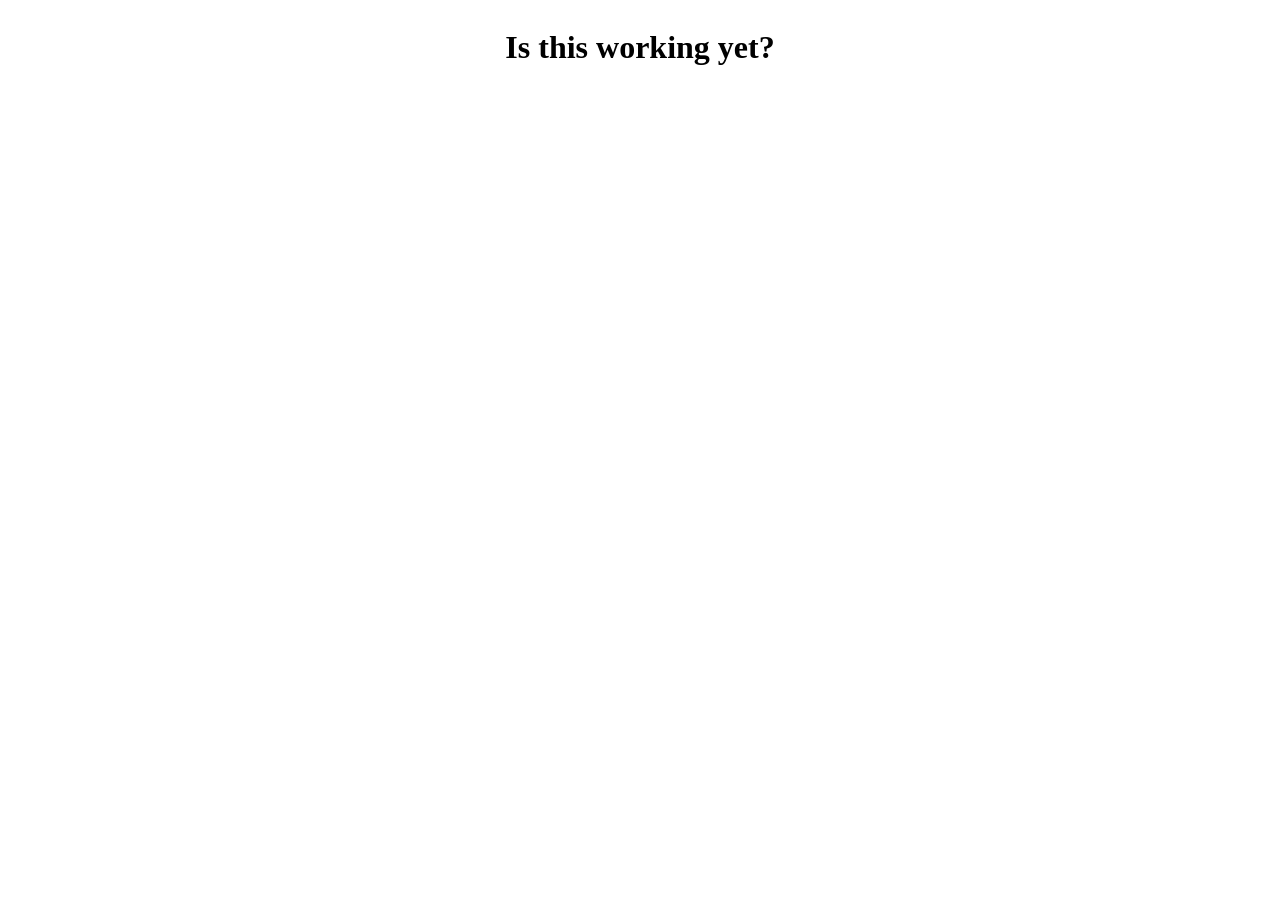
==== www/index.html @ f563505e "feat: we are serving files!!!" ====
<!DOCTYPE html>
<html lang="en">
<head>
	<meta charset="UTF-8">
	<meta name="viewport" content="width=<h1>, initial-scale=1.0">
	<title>Document</title>
	<link rel="stylesheet" href="assets/style.css">
</head>
<body>
	<h1>Is this working yet?</h1>
</body>
</html>
---- www/assets/style.css ----
root {
	font-family: sans-serif;
}
body {
	display: flex;
	justify-content: center;
	align-items: center;
	height: 100%;
}
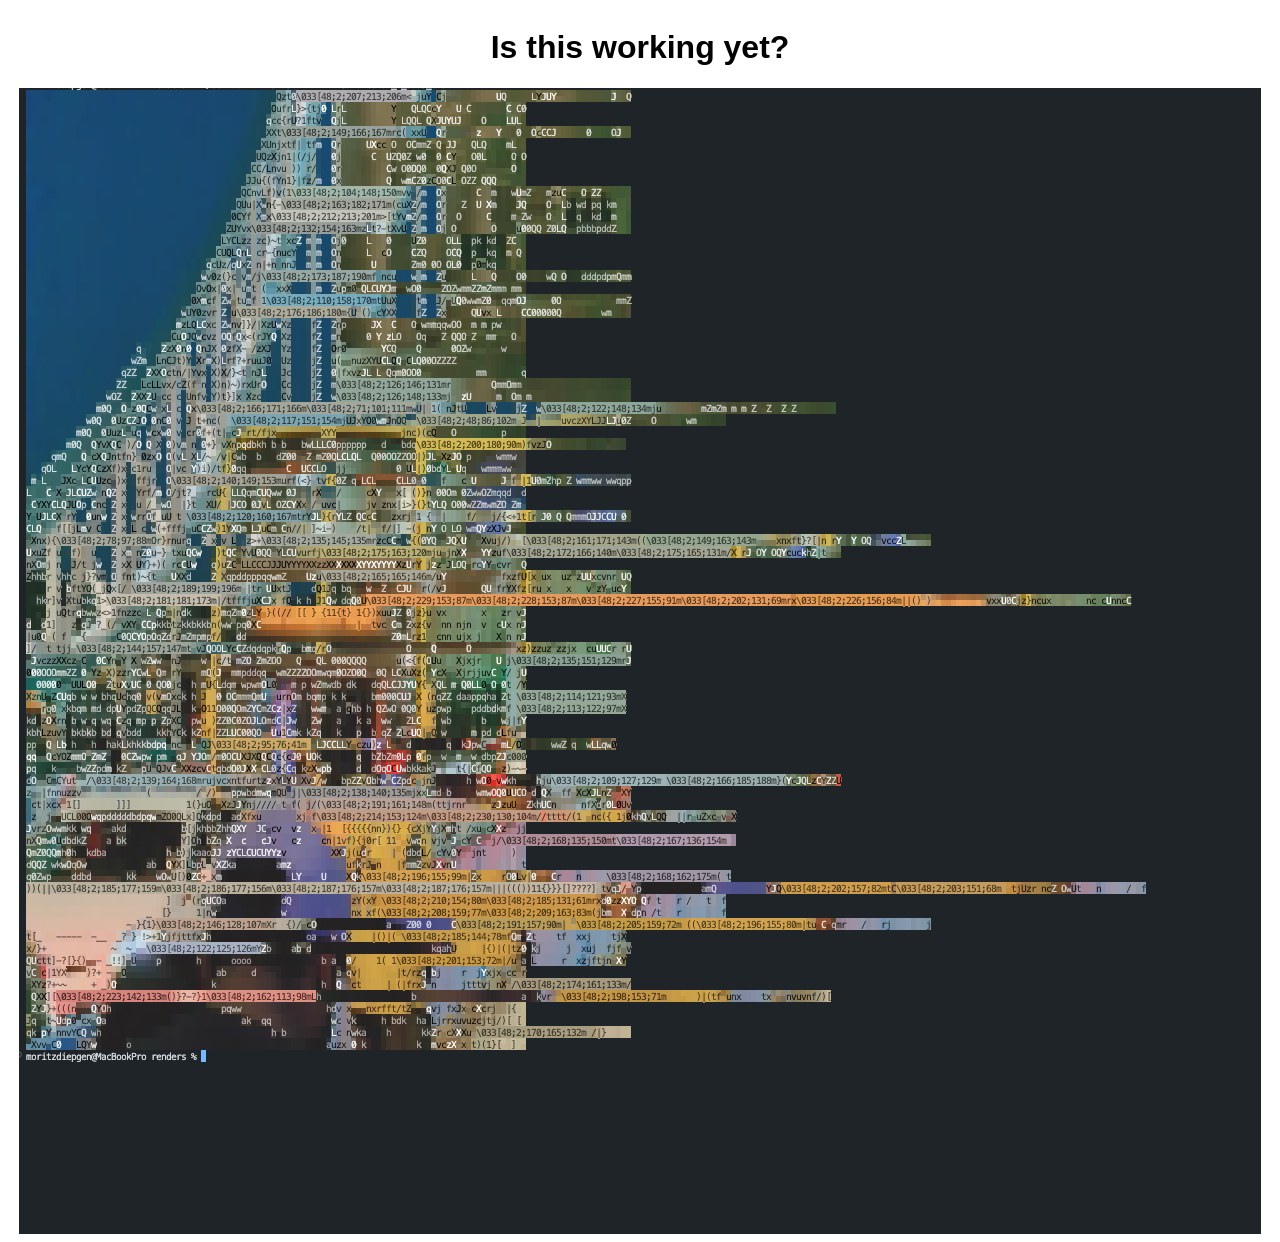
==== commit a9de48b7: "feat: serving larger files too" ====
--- a/www/index.html
+++ b/www/index.html
@@ -8,5 +8,6 @@
 </head>
 <body>
 	<h1>Is this working yet?</h1>
+	<img src="assets/img/test.png" alt="">
 </body>
 </html>
--- a/www/assets/style.css
+++ b/www/assets/style.css
@@ -1,4 +1,4 @@
-root {
+:root {
 	font-family: sans-serif;
 }
 body {
@@ -6,4 +6,5 @@
 	justify-content: center;
 	align-items: center;
 	height: 100%;
+	flex-direction: column;
 }
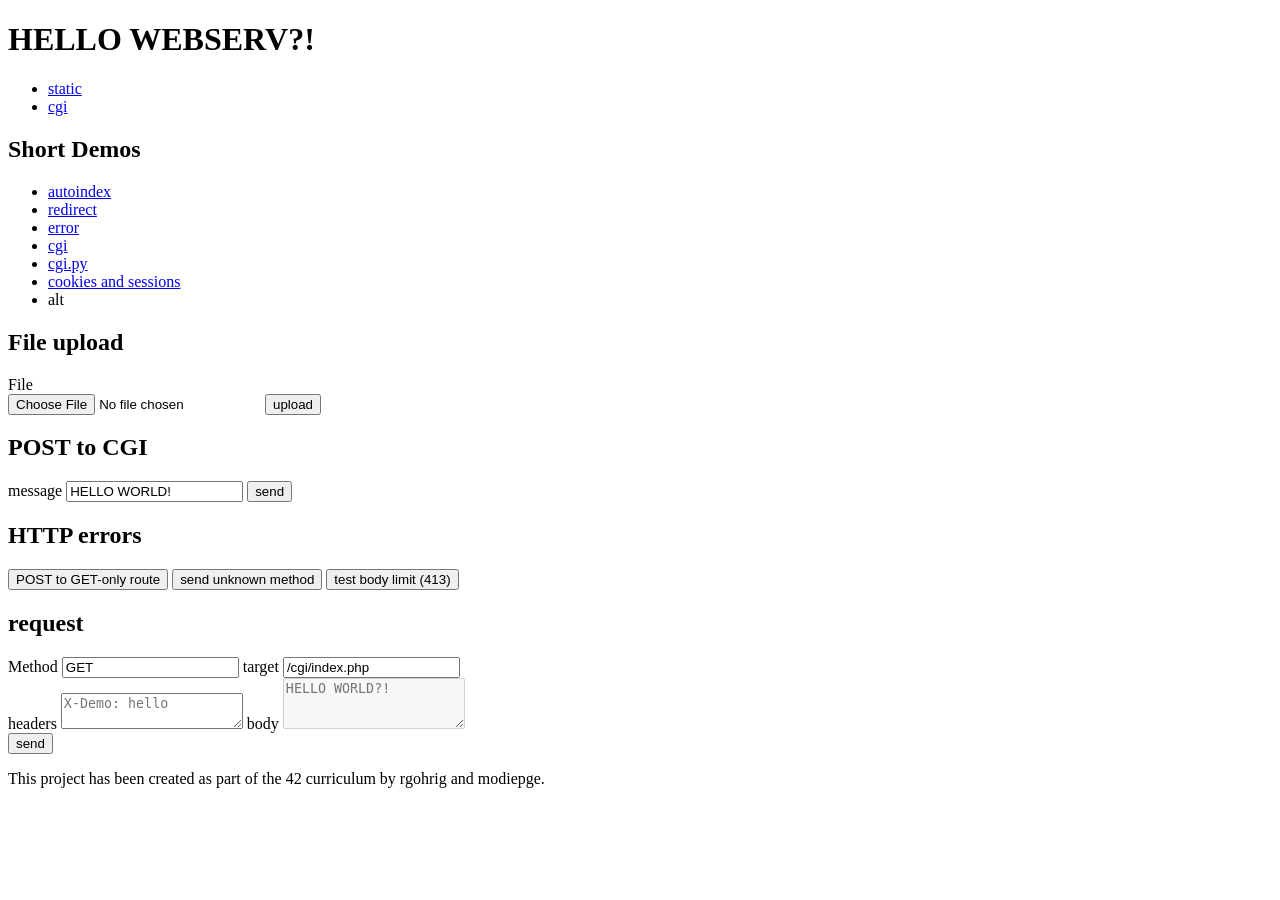
==== commit 062b93f8: "chore: added demo" ====
--- a/www/index.html
+++ b/www/index.html
@@ -2,12 +2,110 @@
 <html lang="en">
 <head>
 	<meta charset="UTF-8">
-	<meta name="viewport" content="width=<h1>, initial-scale=1.0">
-	<title>Document</title>
-	<link rel="stylesheet" href="assets/style.css">
+	<meta name="viewport" content="width=device-width, initial-scale=1.0">
+	<title>HELLO WEBSERV?!</title>
+	<link rel="stylesheet" href="/assets/reset.css">
+	<link rel="stylesheet" href="/assets/main.css">
+	<script src="/assets/js/demo.js" defer></script>
 </head>
 <body>
-	<h1>Is this working yet?</h1>
-	<img src="assets/img/test.png" alt="">
+	<header>
+		<h1 class="site-brand">HELLO WEBSERV?!</h1>
+		<nav aria-label="Demo mode">
+			<ul>
+				<li><a href="/" aria-current="page">static</a></li>
+				<li><a href="/cgi/">cgi</a></li>
+			</ul>
+		</nav>
+	</header>
+	<main>
+		<section>
+			<h2>Short Demos</h2>
+			<nav>
+				<ul>
+					<li><a href="/assets">autoindex</a></li>
+					<li><a href="/redirect">redirect</a></li>
+					<li><a href="/nope">error</a></li>
+					<li><a href="/cgi/">cgi</a></li>
+					<li><a href="/cgi/index.py">cgi.py</a></li>
+					<li><a href="/cgi/#cookies">cookies and sessions</a></li>
+					<li><a id="alt-site">alt</a></li>
+				</ul>
+			</nav>
+		</section>
+		<section>
+			<form id="upload">
+				<h2>File upload</h2>
+				<label for="file">File</label>
+				<div class="control-row">
+					<input id="file" type="file" required>
+					<button type="submit">upload</button>
+				</div>
+			</form>
+			<p id="upload-list-status" role="status" hidden></p>
+			<div id="uploaded-files"></div>
+			<template id="uploaded-file">
+				<figure>
+					<img alt="" loading="lazy" hidden>
+					<figcaption></figcaption>
+					<div class="control-row">
+						<a target="_blank" rel="noopener">open</a>
+						<button type="button" data-action="replace">replace</button>
+						<button type="button" data-action="delete">delete</button>
+					</div>
+					<input type="file" hidden>
+				</figure>
+			</template>
+		</section>
+		<section>
+			<form action="/cgi/" method="post">
+				<h2>POST to CGI</h2>
+				<label class="field">message <input name="message" value="HELLO WORLD!"></label>
+				<button type="submit">send</button>
+			</form>
+		</section>
+		<section>
+			<h2>HTTP errors</h2>
+			<button id="test-405" type="button">POST to GET-only route</button>
+			<button id="test-501" type="button">send unknown method</button>
+			<button id="test-413" type="button">test body limit (413)</button>
+		</section>
+		<section>
+			<h2>request</h2>
+			<form id="request-builder">
+				<div class="request-line">
+					<label class="field">Method
+						<input name="method" list="request-methods" value="GET" required spellcheck="false">
+						<datalist id="request-methods">
+							<option value="GET">
+							<option value="POST">
+							<option value="DELETE">
+							<option value="RANDOM">
+						</datalist>
+					</label>
+					<label class="field">target
+						<input name="target" value="/cgi/index.php" required spellcheck="false">
+					</label>
+				</div>
+				<label class="field">headers
+					<textarea name="headers" rows="2" placeholder="X-Demo: hello" spellcheck="false"></textarea>
+				</label>
+				<label class="field">body
+					<textarea name="body" rows="3" placeholder="HELLO WORLD?!" disabled></textarea>
+				</label>
+				<div><button type="submit">send</button></div>
+				<output id="request-status" role="status"></output>
+			</form>
+		</section>
+		<dialog id="response-window" aria-label="HTTP request and response">
+			<pre id="request-text" tabindex="0" aria-label="Request"></pre>
+			<hr>
+			<pre id="response-text" tabindex="0" aria-label="Response"></pre>
+			<form method="dialog"><button autofocus>Close</button></form>
+		</dialog>
+	</main>
+	<footer>
+		<p>This project has been created as part of the 42 curriculum by rgohrig and modiepge.</p>
+	</footer>
 </body>
-</html>+</html>
